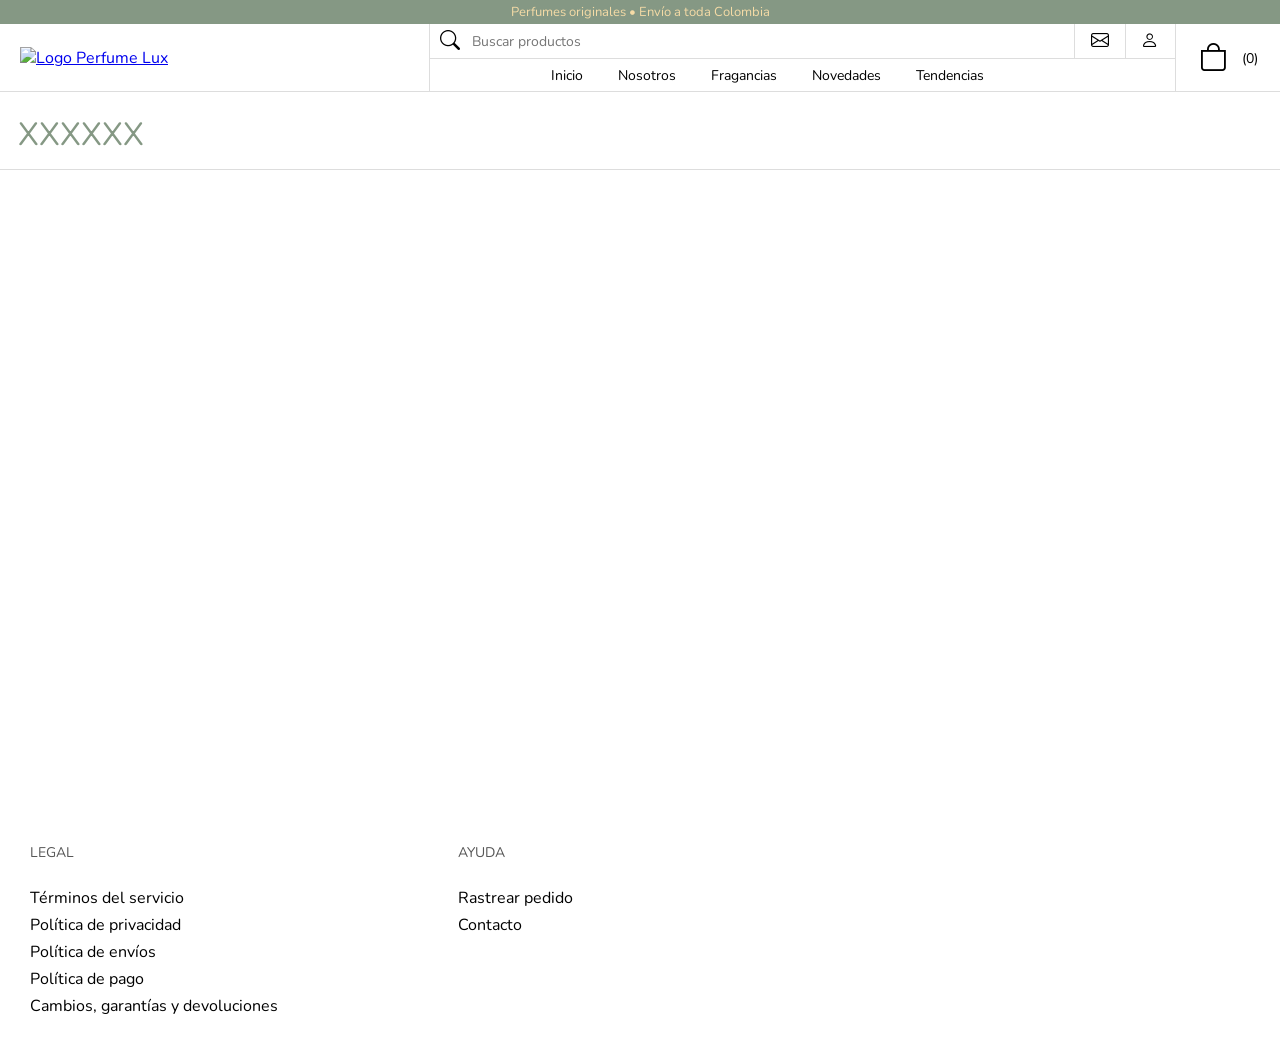
==== fragancias.html @ 51f8b977 "Initial commit via Netlify [skip ci]" ====
<!DOCTYPE html>
<html lang="es">
<head>
    <meta charset="UTF-8">
    <meta name="viewport" content="width=device-width, initial-scale=1.0">
    <title>Perfumes Lux - Catálogo de fragancias</title>
    <link rel="stylesheet" href="https://cdn.jsdelivr.net/npm/bootstrap-icons@1.13.1/font/bootstrap-icons.min.css">
    <link rel="preconnect" href="https://fonts.googleapis.com">
    <link rel="preconnect" href="https://fonts.gstatic.com" crossorigin>
    <link href="https://fonts.googleapis.com/css2?family=Nunito:wght@200..1000&display=swap" rel="stylesheet">
    <link rel="stylesheet" href="style.css">

</head>
<body>

    <div id="header-placeholder"></div>

    <!-- Main -->

    <main class="main-content">
        <div class="form form-contact contacUs-dropdown">
            <section class="section section-primary">
                <h1 class="section-title section-title-border">XXXXXX</h1>
                    <div class="form form-contact contacUs-dropdown">
                        <div class="article">
                            <p>
                                
                            </p>                                 
                        </div>
                    </div>
                </section>
            </div>
        </div>
    </main>

    <!-- Footer -->

    <div id="footer-placeholder"></div>

    <script src="main.js"></script>

</body>
</html>
---- style.css ----
/* Paleta del proyecto 
#white
#859884 Verde Salvia
#F5DBA6 Champagne */

html{
    width: 100%;
    height: 100vh;
    font-family: 'Nunito', sans-serif;
    background-color: white;
    color: black;
}

 *{
    margin: 0;
    padding: 0;
    box-sizing: border-box;
 }

/*Utilidades*/

.heading-1{
    text-align: center;
    font-weight: 500;
    font-size: 3rem;
}

h1 {
    display: block;
    font-size: 2em;
    margin-block-start: 0.67em;
    margin-block-end: 0.67em;
    margin-inline-start: 0px;
    margin-inline-end: 0px;
    font-weight: bold;
    unicode-bidi: isolate;
}

h2, h3 {
    display: block;
    margin-block-start: 0.67em;
    margin-block-end: 0.67em;
    margin-inline-start: 0px;
    margin-inline-end: 0px;
    font-weight: bold;
    unicode-bidi: isolate;
    color: #575757;
}

h2 {
    font-size: 1.5em;
}

h3 {
    font-size: 1.2em;
}

input[type="text"], input[type="password"], input[type="date"], input[type="datetime"], input[type="datetime-local"], input[type="month"], input[type="week"], input[type="email"], input[type="number"], input[type="search"], input[type="tel"], input[type="time"], input[type="url"], input[type="color"], textarea {
    -webkit-appearance: none;
    appearance: none;
}

a, button, input[type="submit"], input[type="button"], input[type="reset"], input[type="file"], input[type="image"], label[for] {
    cursor: pointer;
}

/*Barra superior*/

.barra-superior{
    height: 24px;
    background-color: #859884;
    color: #f5dba6;
    display: flex;
    justify-content: center;
    align-items: center;
    font-size: 13px;
}

/*Cabecera*/

.cabecera {
    display: grid;
    grid-template-columns: 430px 1fr 100px 105px;
    grid-template-rows: 34px 34px;
    height: 68px;
    border-bottom: 1px solid #ddd;
}

/*Logo*/

.logo {
    grid-column: 1;
    grid-row: 1 / 3;
    display: flex;
    align-items: center;
    padding-left: 20px;
    padding-right: 20px;
    border-right: 1px solid #ddd;
}

.logo img {
    width: 100%;
    max-width: 100%;
    height: auto;
}

/*Buscador*/

.buscador {
    grid-column: 2;
    grid-row: 1;
    display: flex;
    align-items: center;
    border-right: 1px solid #ddd;
}

.buscador i {
    font-size: 20px;
    margin-left: 10px;
}

.buscador input {
    width: 100%;
    height: 100%;
    border: none;
    outline: none;
    padding: 0 12px;
    font-family: 'Nunito', sans-serif;
    font-size: 14px;
    box-sizing: border-box;
}

/*Íconos*/

.iconos {
    grid-column: 3;
    grid-row: 1 / 3;
    display: grid;
    grid-template-columns: 1fr 1fr;
    position: relative;
}

.boton-icono {
    width: 100%;
    height: 34px;
    display: flex;
    align-items: center;
    justify-content: center;
    border: none;
    background-color: transparent;
    color: black;
    cursor: pointer;
}

.boton-icono i {
    font-size: 18px;
}

.boton-icono a {
    display: block;
    padding: 12px 15px;
    color: black;
    text-decoration: none;
    font-family: 'Nunito', sans-serif;
    font-size: 14px;
}

.iconos::after {
    content: "";
    position: absolute;
    left: 50%;
    top: 0;
    height: 34px;
    width: 1px;
    background-color: #ddd;
}

.usuario {
    position: relative;
    height: 34px;
    /* display: flex;
    align-items: flex-start;
    justify-content: center; */
}

.menu-usuario {
    display: none;
    position: absolute;
    top: 34px;
    right: 0;
    width: 190px;
    background-color: white;
    border: 1px solid #ddd;
    box-shadow: 0 3px 8px rgba(0, 0, 0, 0.12);
    z-index: 1000;
}

.menu-usuario a {
    display: block;
    padding: 12px 15px;
    color: black;
    text-decoration: none;
    font-family: 'Nunito', sans-serif;
    font-size: 14px;
}

.menu-usuario a:hover {
    background-color: #f5f5f5;
    color: #859884;
}

/*Menú de navegación*/

.menu-nav{
    grid-column: 2 / 4;
    grid-row: 2;
    display: flex;
    align-items: center;
    justify-content: center;
    padding-right: 70px;
    border-top: 1px solid #ddd;
    gap: 35px;
}

.menu-nav a {
    color: black;
    text-decoration: none;
    font-size: 14px;
    font-family: 'Nunito', sans-serif;
}

.menu-nav a:hover {
    color: #859884;
}

/*Carrito*/

.carrito {
    grid-column: 4;
    grid-row: 1 / 3;
    display: flex;
    align-items: center;
    justify-content: center;
    border-left: 1px solid #ddd;
}

.carrito a {
    display: flex;
    align-items: center;
    gap: 15px;
    color: black;
    text-decoration: none;
}

.carrito i {
    font-size: 28px;
}

.carrito span {
    font-size: 14px;
}

/*Banner principal*/

.banner {
    background-image: linear-gradient(100deg, #000000, #00000020), url('img/imagen_inicio.webp');
    height: 500px;
    background-size: cover;
    background-position: center;
}

.content-banner{
    max-width: 90rem;
    margin: 0 5rem;
    padding: 5rem 0;
}

.content-banner p{
    color: #ddd;
    font-size: 1.2rem;
    margin-bottom: 1rem;
    font-weight: 500;
}

.content-banner h2{
    color: white;
    font-size: 3.5rem;
    font-weight: 500;
    line-height: 1.2;
}

.content-banner a{
    margin-top: 2rem;
    text-decoration: none;
    color:white;
    background-color: #859884;
    display: inline-block;
    padding: 1rem 3rem;
    text-transform: uppercase;
    border-radius: 3rem;
}

/*Main content*/

.main-content{
    /* background-color: white; */
    border-radius: 5rem;
}

/*Features*/

.container-features{
    display: grid;
    grid-template-columns: repeat(3, 1fr);
    gap: 3rem;
    margin: 3rem;
    padding: 3rem 0;
}

.card-feature{
    display: flex;
    align-items: center;
    justify-content: center;
    gap: 1.5rem;
    background-color: #f5efe4;
    border-radius: 1rem;
    padding: 1.5rem 0;
}

.card-feature i{
    font-size: 2.7rem;
    color: #859884;
}

.feature-content{
    display: flex;
    flex-direction: column;
    gap: 0.5rem;
}

.feature-content span{
    font-weight: 700;
    font-size: 1.2rem;
    color: #151515;
}

.feature-content p{
    color: #777;
    font-weight: 500;
}

/*Categorías*/

.top-categories{
    display: flex;
    flex-direction: column;
    gap: 2rem;
    margin: 3rem;
    margin-bottom: 3rem;
}

.container-categories{
    display: grid;
    grid-template-columns: repeat(3, 1fr);
    gap: 3rem;
}

.card-category{
    height: 20rem;
    display: flex;
    flex-direction: column;
    align-items: center;
    justify-content: center;
    border-radius: 2rem;
    gap: 2rem;
}

.category-her{
    background-image: linear-gradient(#00000080, #00000080), url('img/Productos/HER/perfumes-mujer.png');
    background-size: cover;
    background-position: center;
    background-repeat: no-repeat;
}

.category-him{
    background-image: linear-gradient(#00000080, #00000080), url('img/Productos/HIM/perfume-hombre.jpg');
    background-size: cover;
    background-position: center;
    background-repeat: no-repeat;
}

.category-unisex{
    background-image: linear-gradient(#00000080, #00000080), url('img/Productos/UNISEX/Perfumes-unisex.png');
    background-size: cover;
    background-position: center;
    background-repeat: no-repeat;
}

.card-category p{
    font-size: 2.5rem;
    color: white;
    text-transform: capitalize;
    position: relative;
}

.card-category p::after{
    content: '';
    width: 2.5rem;
    height: 2px;
    background-color: white;
    position: absolute;
    bottom: -1rem;
    left:50%;
    transform: translate(-50%, 50%);
}

.card-category span{
    font-size: 1.5rem;
    color: white;
    cursor: pointer;
}

.card-category span:hover{
    color: #859884;
}

/*Top products*/

.top-products{
    display: flex;
    flex-direction: column;
    gap: 2rem;
    margin-bottom: 3rem;
}

.container-options{
    display: flex;
    justify-content: center;
    gap: 2rem;
    margin-bottom: 1rem;
}

.container-options span{
    color: #777;
    background-color: #f5efe4;
    padding: .7rem 3rem;
    font-size: 1.4rem;
    text-transform: capitalize;
    border-radius: 2rem;
    cursor: pointer;
}

.container-options span:hover{
    background-color: #859884;
    color: white;
}

.container-options span.active{
    background-color: #859884;
    color: white;
}

/* Container products */

.container-products{
    display: grid;
    grid-template-columns: repeat(auto-fit, minmax(18rem, 1fr));
    margin: 1rem;
    gap: 1rem;
}

.card-product{
    background-color: white;
    border-radius: 1rem;
    padding: 2rem 0.5rem;
    cursor: pointer;
    box-shadow: 0 0 2px rgba(0, 0, 0, 0.5);
}

.container-img{
    position: relative;
}

.container-img img{
    width: 100%;
    border-radius: 1rem;
    padding-top: 1.5rem;
}

.container-img .discount {
    position: absolute;
    top: 0.8rem;
    left: 0;
    background-color: #859884;
    color: white;
    padding: 2px 1.5rem;
    border-radius: 1rem;
    font-size: 1.1rem;
}

.card-product:hover .discount {
    background-color: black;
}

.button-group {
    display: flex;
    flex-direction: row;
    padding: 0.5rem;
    gap: 1rem;
    position: absolute;
    right: 0;
    top: -1.8rem;
    z-index: -1;
    transition: all .4s ease;
}

.button-group span {
    border: 1px solid #859884;
    padding: 0.5rem;
    display: flex;
    align-items: center;
    justify-content: center;
    border-radius: 30%;
    cursor: pointer;
    transition: all .4s ease;
}

.button-group span:hover {
    background-color: #859884;
}
.button-group span i {
    font-size: 1rem;
}

.button-group span:hover i {
    color: white;
}

.card-product:hover .button-group {
    z-index: 0;
    right: 0.5rem;
}

.content-card-product{
    display: grid;
    justify-items: center;
    grid-template-columns: 1fr 1fr;
    grid-template-rows: repeat(4, min-content);
    row-gap: 0.5rem;
}

.content-card-product h3 {
    grid-row: 1/2;
    grid-column: 1/-1;
    font-weight: 400;
    font-size: 1.5rem;
    margin-top: 1rem;
    cursor: pointer;
}

.content-card-product h3:hover {
    color: #859884;
}

.add-cart {
    justify-self: start;
    padding: 1rem;
    font-size: 2rem;
    cursor: pointer;
    transition: all .4s ease;
    display: flex;
    align-items: baseline;
}

.add-cart:hover {
    color: #859884;
}

.content-card-product .price {
    display: flex;
    justify-content: flex-start;
    align-items: center;
    font-size: 1.3rem;
    font-weight: 600;
    margin-right: 1rem;
}

.content-card-product .price span {
    font-size: 1.1rem;
    font-weight: 400;
    text-decoration: line-through;
    color: #859884;
    margin-left: 1rem;
}

.rating {
    grid-row: 3/4;
    grid-column: 1/-1;
    display: flex;
    justify-content: center;
    align-items: center;
    gap: 0.5rem;
}
.rating .star {
    font-size: 2rem;
    color: #bbb;
    transition: color 0.3s;
    cursor: pointer;
}

.rating .star.active {
    color: #ffc107 !important;
}

.all-products {
    grid-column: 1;
    grid-row: 1 / 3;
    display: flex;
    justify-content: center;
    align-items: center;
    width: 100%;
}

.btn-all-products {
    display: block;
    width: 300px;
    justify-content: center;
    align-items: center;
    background-color: #859884;
    line-height: 54px;
    border: none;
    border-radius: 20px;
    font-weight: normal;
    text-transform: capitalize;
    font-size: 18px;
    letter-spacing: 0.02rem;
    transition: all .3s;
    text-decoration: none;
    text-align: center;
}

.btn-all-products:hover {
    background-color: #6f826e;
}

.btn-all-products a {
    text-decoration: none;
    color: white;
}



/*Footer*/

footer {
    display: flex;
    gap: 180px;
    padding: 30px;
    background-color: white;
}

.footer-column {
    display: flex;
    flex-direction: column;
}

.footer-column h3{
    font-size: 14px;
    font-weight: normal;
    margin: 0 0 25px 0;
}

.footer-column a {
    color: black;
    text-decoration: none;
    font-size: 16px;
    margin-bottom: 5px;
}

.footer-column a:hover {
    color: #859884;
}

/*Título de página*/

.titulo-pagina {
    width: 100%;
    border-bottom: 1px solid #ddd;
    padding: 20px 0 20px;
    text-align: left;
    box-sizing: border-box;
}

.titulo-pagina h1 {
    margin: 0;
    font-weight: 400;
    color: #859884;
    padding-left: 20px;
}

/*Registro de usuarios*/

.main-content:not(.no-padding) {
    padding-bottom: 40px;
}

@media (max-width: 768px) {
    .main-content:not(.no-padding) {
        padding-bottom: 20px;
    }
}

.shell {
    max-width: 910px;
    margin: auto;
    padding: 0 15px;
}

.shell-small {
    max-width: 650px;
}

.content {
    float: none;
    width: 90%;
    min-height: 660px;
    margin: 0 auto;
}

@media (max-width: 1200px) {
    .content {
        min-height: 400px;
    }
}

@media (max-width: 768px) {
    .content {
        float: none;
        width: auto;
        min-height: 0;
    }
}

.content:only-child {
    float: none;
    margin: 0 auto;
}

section {
    display: block;
}

.section-primary {
    min-height: 660px;
    padding-top: 0px;
}

@media (max-width: 1200px) {
    .section-primary {
        min-height: 400px;
    }
}

@media (max-width: 768px) {
    .section-primary {
        min-height: 0;
        padding-top: 20px;
    }
}

.section .section-title {
    padding: 0px 18px 13px;
    text-transform: initial;
    color: #859884;
    font-weight: normal;
}

.section .section-title-border {
    border-bottom: 1px solid #ddd;
}

@media (max-width: 768px) {
    .section .section-title {
        padding-left: 0;
        padding-right: 0;
        text-align: left ;
        padding: 0 10px 0 18px;
    }
}

.form {
    position: relative;
}

.form-contact {
    padding-bottom: 150x;
}

.article {
    width: 60%;
    margin: 0 auto;
    padding: 17px;
    line-height: 1;
    font-weight: normal;
    text-align: justify;
}

.form-contact .article {
    line-height: 1.38;  
}

@media (max-width: 768px) {
    .form-contact .article {
        font-size: 12px;
    }
}

p {
    margin-bottom: 1.3rem;
}

.campos-obligatorios {
    margin: 0 0 25px 0;
    font-size: 14px;
}

.formulario-registro {
    display: grid;
    grid-template-columns: 1fr 1fr;
    column-gap: 70px;
    row-gap: 25px;
}

.columna-formulario {
    display: flex;
    flex-direction: column;
    gap: 20px;
}

.campo {
    display: flex;
    flex-direction: column;
    gap: 7px;
}

.campo label {
    font-size: 14px;
}

.campo input, .campo select {
    width: 100%;
    height: 45px;
    box-sizing: border-box;
    border: 1px solid #ccc;
    border-radius: 20px;
    padding: 0 15px;
    font-family: 'Nunito', sans-serif;
    font-size: 14px;
    outline: none;
    background-color: white;
}

.campo input:focus, .campo select:focus {
    border-color: #859884;
}

.contenedor-pass {
    position: relative;
    width: 100%;
}

.contenedor-pass input {
    padding-right: 45px;
}

.contenedor-pass button {
    position: absolute;
    right: 12px;
    top: 50%;
    transform: translateY(-50%);
    border: none;
    background: transparent;
    cursor: pointer;
    color: #555;
    font-size: 18px;
}

.btn {
    display: block;
    border: none;
    border-radius: 0;
    -webkit-appearance: none;
    -moz-appearance: none;
    appearance: none;
}

.btn-grey {
    display: block;
    background: #859884;
    line-height: 54px;
    text-decoration: none;
    color: #fff;
    font-weight: normal;
    text-transform: capitalize;
    font-size: 16px;
    letter-spacing: 0.02em;
    transition: all .2s;
    text-decoration: none;
    text-align: center;
    font-weight: normal;
}

.form-btn {
    background: none;
    border: 0 none;
    text-decoration: none;
    color: #859884;
}

.form-contact .form-btn {
    display: block;
    width: 100%;
    transform: translateX(50%);
    background: #859884;
    line-height: 54px;
    border: none;
    border-radius: 20px;
    color: white;
    font-weight: normal;
    text-transform: capitalize;
    font-size: 18px;
    letter-spacing: 0.02em;
    transition: all .3s;
    text-decoration: none;
    text-align: center;
    font-weight: normal;
}

.form-contact .form-btn:hover {
    background-color: #6f826e;
}
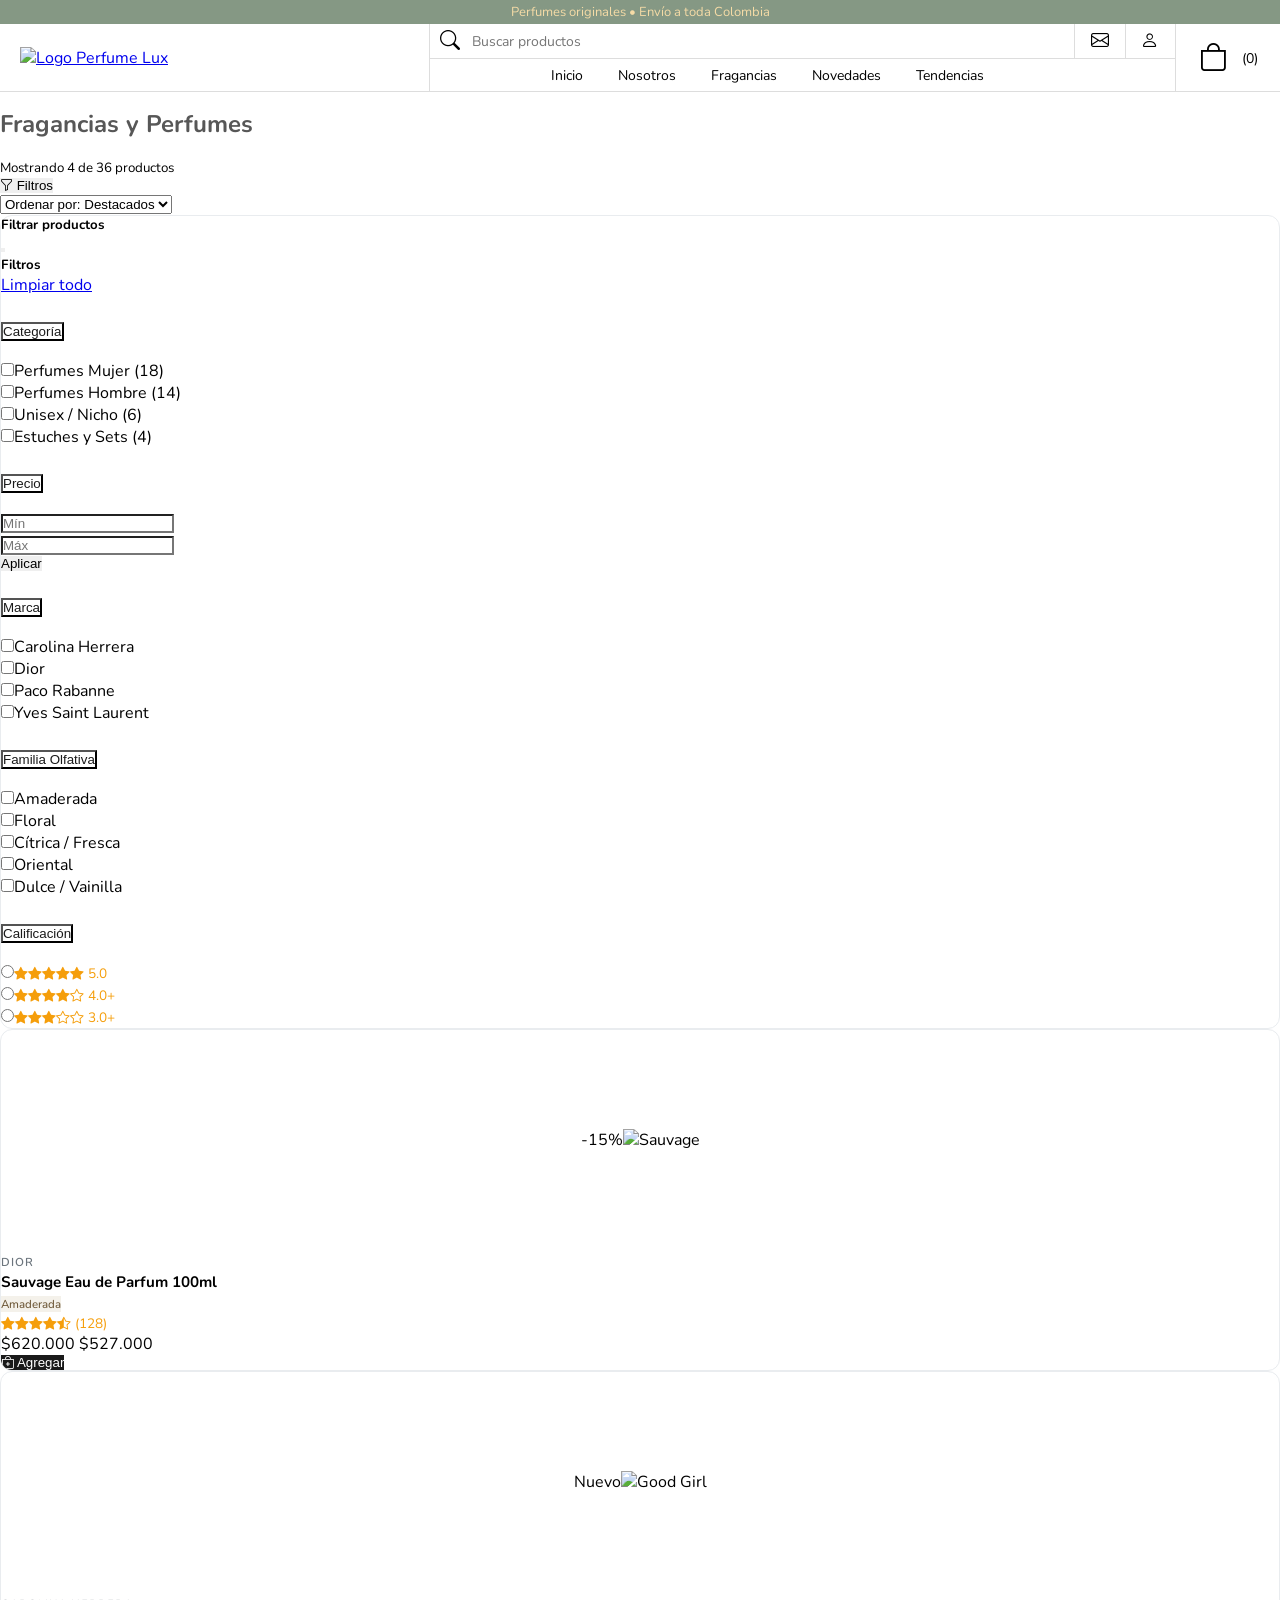
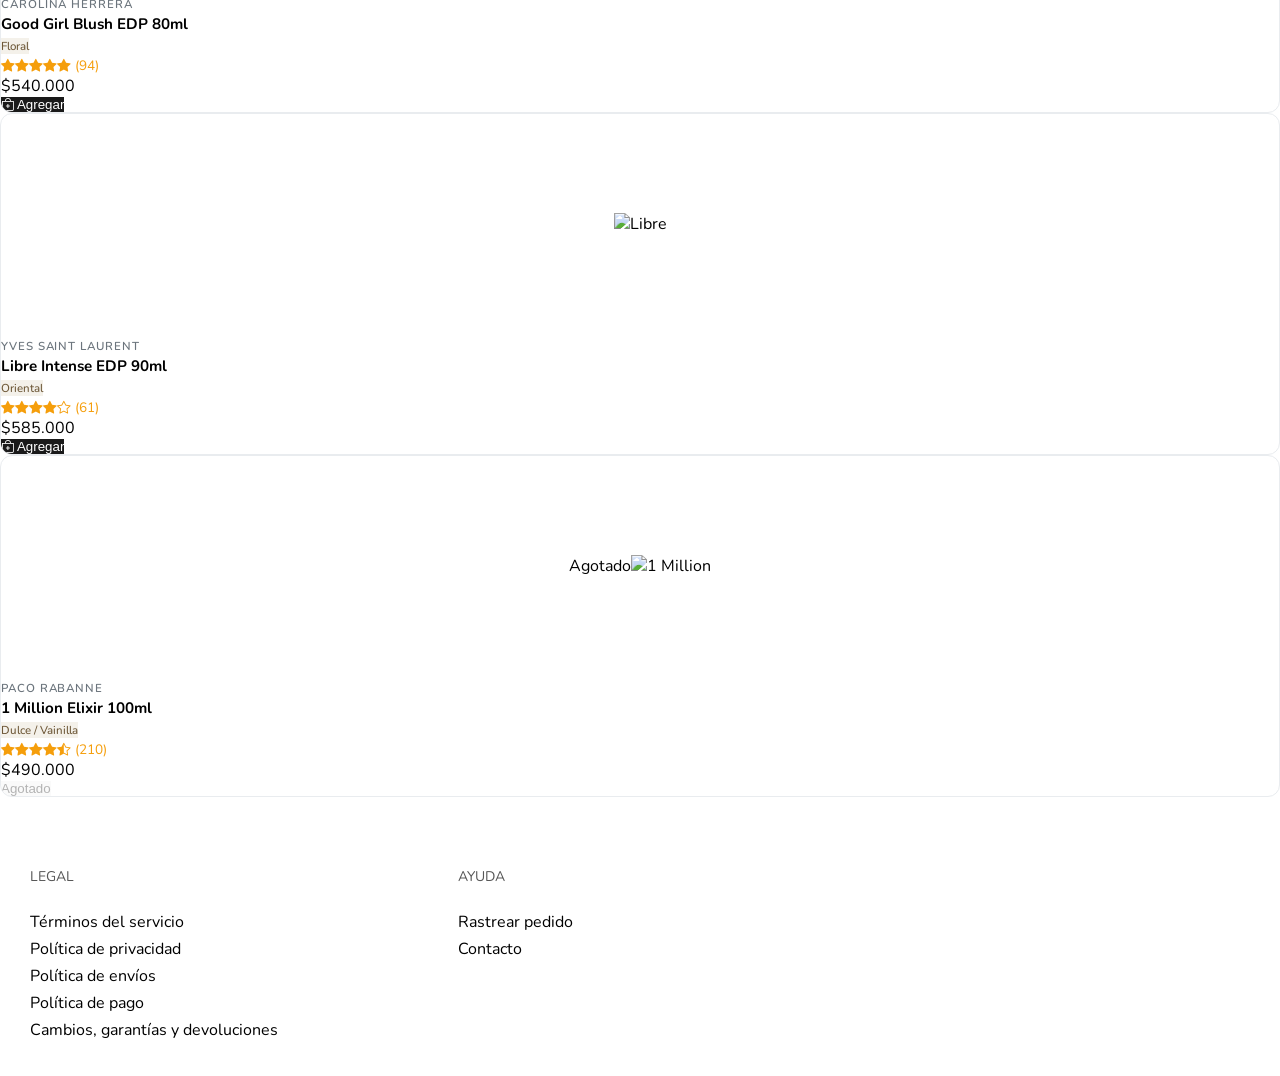
==== commit 28a64601: "Add files via upload" ====
--- a/fragancias.html
+++ b/fragancias.html
@@ -5,37 +5,219 @@
     <meta name="viewport" content="width=device-width, initial-scale=1.0">
     <title>Perfumes Lux - Catálogo de fragancias</title>
     <link rel="stylesheet" href="https://cdn.jsdelivr.net/npm/bootstrap-icons@1.13.1/font/bootstrap-icons.min.css">
+    <link href="https://jsdelivr.net" rel="stylesheet">
     <link rel="preconnect" href="https://fonts.googleapis.com">
     <link rel="preconnect" href="https://fonts.gstatic.com" crossorigin>
     <link href="https://fonts.googleapis.com/css2?family=Nunito:wght@200..1000&display=swap" rel="stylesheet">
     <link rel="stylesheet" href="style.css">
 
 </head>
+
 <body>
-
     <div id="header-placeholder"></div>
 
+
+    <div class="container-fluid px-lg-5 py-5">
+        <div class="d-flex flex-wrap justify-content-between align-items-center mb-4 gap-2">
+            <div>
+            <h2 class="fw-bold mb-0">Fragancias y Perfumes</h2>
+            <small class="text-muted">Mostrando 4 de 36 productos</small>
+            </div>
+            <div class="d-flex gap-2">
+            <button class="btn btn-outline-dark d-lg-none" type="button" data-bs-toggle="offcanvas" data-bs-target="#filtrosOffcanvas">
+                <i class="bi bi-funnel me-1"></i> Filtros
+            </button>
+            <select class="form-select form-select-sm w-auto">
+                <option selected>Ordenar por: Destacados</option>
+                <option value="1">Precio: Menor a mayor</option>
+                <option value="2">Precio: Mayor a menor</option>
+                <option value="3">Mejor calificados</option>
+            </select>
+            </div>
+        </div>
+
+    <div class="row g-4">
+        <aside class="col-lg-3">
+            <div class="offcanvas-lg offcanvas-start sidebar-filtros p-3 p-lg-4" tabindex="-1" id="filtrosOffcanvas">
+                <div class="offcanvas-header border-bottom pb-3 mb-3 d-lg-none">
+                <h5 class="offcanvas-title fw-bold">Filtrar productos</h5>
+                <button type="button" class="btn-close" data-bs-dismiss="offcanvas" data-bs-target="#filtrosOffcanvas"></button>
+                </div>
+                <div class="offcanvas-body d-block">
+                <div class="d-none d-lg-flex justify-content-between align-items-center mb-3">
+                    <h5 class="fw-bold mb-0">Filtros</h5>
+                    <a href="#" class="small text-decoration-none text-muted">Limpiar todo</a>
+                </div>
+                <div class="accordion accordion-flush" id="accordionFiltros">
+                    <div class="accordion-item">
+                    <h2 class="accordion-header"><button class="accordion-button px-0 fw-semibold" type="button" data-bs-toggle="collapse" data-bs-target="#fCat">Categoría</button></h2>
+                    <div id="fCat" class="accordion-collapse collapse show">
+                        <div class="accordion-body px-0 pt-1">
+                        <div class="form-check mb-1"><input class="form-check-input" type="checkbox" id="c1"><label class="form-check-label small" for="c1">Perfumes Mujer (18)</label></div>
+                        <div class="form-check mb-1"><input class="form-check-input" type="checkbox" id="c2"><label class="form-check-label small" for="c2">Perfumes Hombre (14)</label></div>
+                        <div class="form-check mb-1"><input class="form-check-input" type="checkbox" id="c3"><label class="form-check-label small" for="c3">Unisex / Nicho (6)</label></div>
+                        <div class="form-check"><input class="form-check-input" type="checkbox" id="c4"><label class="form-check-label small" for="c4">Estuches y Sets (4)</label></div>
+                        </div>
+                    </div>
+                    </div>
+                    <div class="accordion-item">
+                    <h2 class="accordion-header"><button class="accordion-button px-0 fw-semibold" type="button" data-bs-toggle="collapse" data-bs-target="#fPre">Precio</button></h2>
+                    <div id="fPre" class="accordion-collapse collapse show">
+                        <div class="accordion-body px-0 pt-1">
+                        <div class="row g-2 mb-2">
+                            <div class="col"><input type="number" class="form-control form-control-sm" placeholder="Mín"></div>
+                            <div class="col"><input type="number" class="form-control form-control-sm" placeholder="Máx"></div>
+                        </div>
+                        <button class="btn btn-outline-dark btn-sm w-100">Aplicar</button>
+                        </div>
+                    </div>
+                    </div>
+                    <div class="accordion-item">
+                    <h2 class="accordion-header"><button class="accordion-button px-0 fw-semibold" type="button" data-bs-toggle="collapse" data-bs-target="#fMar">Marca</button></h2>
+                    <div id="fMar" class="accordion-collapse collapse show">
+                        <div class="accordion-body px-0 pt-1">
+                        <div class="form-check mb-1"><input class="form-check-input" type="checkbox" id="m1"><label class="form-check-label small" for="m1">Carolina Herrera</label></div>
+                        <div class="form-check mb-1"><input class="form-check-input" type="checkbox" id="m2"><label class="form-check-label small" for="m2">Dior</label></div>
+                        <div class="form-check mb-1"><input class="form-check-input" type="checkbox" id="m3"><label class="form-check-label small" for="m3">Paco Rabanne</label></div>
+                        <div class="form-check"><input class="form-check-input" type="checkbox" id="m4"><label class="form-check-label small" for="m4">Yves Saint Laurent</label></div>
+                        </div>
+                    </div>
+                    </div>
+                    <div class="accordion-item">
+                    <h2 class="accordion-header"><button class="accordion-button px-0 fw-semibold" type="button" data-bs-toggle="collapse" data-bs-target="#fFam">Familia Olfativa</button></h2>
+                    <div id="fFam" class="accordion-collapse collapse show">
+                        <div class="accordion-body px-0 pt-1">
+                        <div class="form-check mb-1"><input class="form-check-input" type="checkbox" id="fa1"><label class="form-check-label small" for="fa1">Amaderada</label></div>
+                        <div class="form-check mb-1"><input class="form-check-input" type="checkbox" id="fa2"><label class="form-check-label small" for="fa2">Floral</label></div>
+                        <div class="form-check mb-1"><input class="form-check-input" type="checkbox" id="fa3"><label class="form-check-label small" for="fa3">Cítrica / Fresca</label></div>
+                        <div class="form-check mb-1"><input class="form-check-input" type="checkbox" id="fa4"><label class="form-check-label small" for="fa4">Oriental</label></div>
+                        <div class="form-check"><input class="form-check-input" type="checkbox" id="fa5"><label class="form-check-label small" for="fa5">Dulce / Vainilla</label></div>
+                        </div>
+                    </div>
+                    </div>
+                    <div class="accordion-item border-bottom-0">
+                    <h2 class="accordion-header"><button class="accordion-button px-0 fw-semibold" type="button" data-bs-toggle="collapse" data-bs-target="#fCal">Calificación</button></h2>
+                    <div id="fCal" class="accordion-collapse collapse show">
+                        <div class="accordion-body px-0 pt-1">
+                        <div class="form-check mb-1"><input class="form-check-input" type="radio" name="rat" id="r5"><label class="form-check-label small rating-stars" for="r5"><i class="bi bi-star-fill"></i><i class="bi bi-star-fill"></i><i class="bi bi-star-fill"></i><i class="bi bi-star-fill"></i><i class="bi bi-star-fill"></i> <span class="text-dark">5.0</span></label></div>
+                        <div class="form-check mb-1"><input class="form-check-input" type="radio" name="rat" id="r4"><label class="form-check-label small rating-stars" for="r4"><i class="bi bi-star-fill"></i><i class="bi bi-star-fill"></i><i class="bi bi-star-fill"></i><i class="bi bi-star-fill"></i><i class="bi bi-star"></i> <span class="text-dark">4.0+</span></label></div>
+                        <div class="form-check"><input class="form-check-input" type="radio" name="rat" id="r3"><label class="form-check-label small rating-stars" for="r3"><i class="bi bi-star-fill"></i><i class="bi bi-star-fill"></i><i class="bi bi-star-fill"></i><i class="bi bi-star"></i><i class="bi bi-star"></i> <span class="text-dark">3.0+</span></label></div>
+                        </div>
+                    </div>
+                    </div>
+                </div>
+                </div>
+            </div>
+        </aside>
+
+        <main class="col-lg-9">
+            <div class="row row-cols-1 row-cols-md-2 row-cols-lg-4 g-4">
+
+                <div class="col">
+                <div class="card h-100 product-card">
+                    <div class="product-img-wrapper">
+                    <span class="badge bg-danger position-absolute top-0 start-0 m-2">-15%</span>
+                    <img src="https://placehold.co" alt="Sauvage">
+                    </div>
+                    <div class="card-body d-flex flex-column p-3">
+                    <span class="product-brand mb-1">Dior</span>
+                    <h6 class="product-title mb-2">Sauvage Eau de Parfum 100ml</h6>
+                    <span class="badge badge-olfativa align-self-start mb-2">Amaderada</span>
+                    <div class="rating-stars mb-2">
+                        <i class="bi bi-star-fill"></i><i class="bi bi-star-fill"></i><i class="bi bi-star-fill"></i><i class="bi bi-star-fill"></i><i class="bi bi-star-half"></i>
+                        <span class="text-muted ms-1">(128)</span>
+                    </div>
+                    <div class="mt-auto pt-2 border-top">
+                        <span class="text-muted text-decoration-line-through small d-block">$620.000</span>
+                        <span class="fw-bold fs-5 d-block mb-2">$527.000</span>
+                        <button class="btn btn-agregar btn-sm w-100 py-2"><i class="bi bi-bag-plus me-1"></i> Agregar</button>
+                    </div>
+                    </div>
+                </div>
+                </div>
+
+                <div class="col">
+                <div class="card h-100 product-card">
+                    <div class="product-img-wrapper">
+                    <span class="badge bg-success position-absolute top-0 start-0 m-2">Nuevo</span>
+                    <img src="https://placehold.co" alt="Good Girl">
+                    </div>
+                    <div class="card-body d-flex flex-column p-3">
+                    <span class="product-brand mb-1">Carolina Herrera</span>
+                    <h6 class="product-title mb-2">Good Girl Blush EDP 80ml</h6>
+                    <span class="badge badge-olfativa align-self-start mb-2">Floral</span>
+                    <div class="rating-stars mb-2">
+                        <i class="bi bi-star-fill"></i><i class="bi bi-star-fill"></i><i class="bi bi-star-fill"></i><i class="bi bi-star-fill"></i><i class="bi bi-star-fill"></i>
+                        <span class="text-muted ms-1">(94)</span>
+                    </div>
+                    <div class="mt-auto pt-2 border-top">
+                        <span class="fw-bold fs-5 d-block mb-2">$540.000</span>
+                        <button class="btn btn-agregar btn-sm w-100 py-2"><i class="bi bi-bag-plus me-1"></i> Agregar</button>
+                    </div>
+                    </div>
+                </div>
+                </div>
+
+                <div class="col">
+                <div class="card h-100 product-card">
+                    <div class="product-img-wrapper">
+                    <img src="https://placehold.co" alt="Libre">
+                    </div>
+                    <div class="card-body d-flex flex-column p-3">
+                    <span class="product-brand mb-1">Yves Saint Laurent</span>
+                    <h6 class="product-title mb-2">Libre Intense EDP 90ml</h6>
+                    <span class="badge badge-olfativa align-self-start mb-2">Oriental</span>
+                    <div class="rating-stars mb-2">
+                        <i class="bi bi-star-fill"></i><i class="bi bi-star-fill"></i><i class="bi bi-star-fill"></i><i class="bi bi-star-fill"></i><i class="bi bi-star"></i>
+                        <span class="text-muted ms-1">(61)</span>
+                    </div>
+                    <div class="mt-auto pt-2 border-top">
+                        <span class="fw-bold fs-5 d-block mb-2">$585.000</span>
+                        <button class="btn btn-agregar btn-sm w-100 py-2"><i class="bi bi-bag-plus me-1"></i> Agregar</button>
+                    </div>
+                    </div>
+                </div>
+                </div>
+
+                <div class="col">
+                <div class="card h-100 product-card">
+                    <div class="product-img-wrapper">
+                    <span class="badge bg-secondary position-absolute top-0 start-0 m-2">Agotado</span>
+                    <img src="https://placehold.co" class="opacity-75" alt="1 Million">
+                    </div>
+                    <div class="card-body d-flex flex-column p-3">
+                    <span class="product-brand mb-1">Paco Rabanne</span>
+                    <h6 class="product-title mb-2">1 Million Elixir 100ml</h6>
+                    <span class="badge badge-olfativa align-self-start mb-2">Dulce / Vainilla</span>
+                    <div class="rating-stars mb-2">
+                        <i class="bi bi-star-fill"></i><i class="bi bi-star-fill"></i><i class="bi bi-star-fill"></i><i class="bi bi-star-fill"></i><i class="bi bi-star-half"></i>
+                        <span class="text-muted ms-1">(210)</span>
+                    </div>
+                    <div class="mt-auto pt-2 border-top">
+                        <span class="fw-bold fs-5 text-muted d-block mb-2">$490.000</span>
+                        <button class="btn btn-outline-secondary btn-sm w-100 py-2" disabled>Agotado</button>
+                    </div>
+                    </div>
+                </div>
+                </div>
+            </div>
+        </main>
+    </div>
+</div>
+
     <!-- Main -->
 
     <main class="main-content">
-        <div class="form form-contact contacUs-dropdown">
-            <section class="section section-primary">
-                <h1 class="section-title section-title-border">XXXXXX</h1>
-                    <div class="form form-contact contacUs-dropdown">
-                        <div class="article">
-                            <p>
-                                
-                            </p>                                 
-                        </div>
-                    </div>
-                </section>
-            </div>
-        </div>
+
     </main>
-
+   
+
+    
     <!-- Footer -->
 
     <div id="footer-placeholder"></div>
+
+    <script src="https://jsdelivr.net"></script>
 
     <script src="main.js"></script>
 
--- a/style.css
+++ b/style.css
@@ -308,6 +308,98 @@
 }
 
 /*Features*/
+
+/*Grid catálogo*/
+
+.sidebar-filtros { 
+    background: #fff; 
+    border: 1px solid #e9ecef; 
+    border-radius: 12px; 
+    position: sticky; 
+    top: 20px; 
+}
+
+.accordion-button:not(.collapsed) { 
+    background: transparent; 
+    color: #1a1a1a; 
+    box-shadow: none; 
+}
+
+.accordion-button:focus { 
+    box-shadow: none; 
+}
+
+.form-check-input:checked { 
+    background-color: #1a1a1a; 
+    border-color: #1a1a1a; 
+}
+
+.product-card { 
+    border: 1px solid #e9ecef; 
+    border-radius: 12px; 
+    overflow: hidden; 
+    background: #fff; 
+    transition: transform 0.2s, box-shadow 0.2s; 
+}
+
+.product-card:hover { 
+    transform: translateY(-5px); 
+    box-shadow: 0 12px 24px rgba(0,0,0,0.08); 
+}
+
+.product-img-wrapper { 
+    position: relative; 
+    height: 220px; 
+    display: flex; 
+    align-items: center; 
+    justify-content: center; 
+    padding: 1rem; 
+    overflow: hidden; 
+}
+
+.product-img-wrapper img { 
+    max-height: 100%; 
+    max-width: 100%; 
+    object-fit: contain; 
+}
+
+.product-brand { 
+    font-size: 0.72rem; 
+    letter-spacing: 0.08em; 
+    text-transform: uppercase; 
+    color: #6c757d; 
+    font-weight: 600; 
+}
+
+.product-title { 
+    font-size: 0.95rem; 
+    font-weight: 700; 
+}
+
+.badge-olfativa { 
+    background-color: #f4f1ea; 
+    color: #6e5838; 
+    font-size: 0.72rem; 
+    font-weight: 500; 
+}
+
+.rating-stars { 
+    color: #f59e0b; 
+    font-size: 0.85rem; 
+}
+
+.btn-agregar { 
+    background-color: #1a1a1a; 
+    color: #fff; 
+    border-radius: 8px; 
+}
+
+.btn-agregar:hover { 
+    background-color: #c59d5f; 
+    color: #fff; 
+}
+
+/********/
 
 .container-features{
     display: grid;
